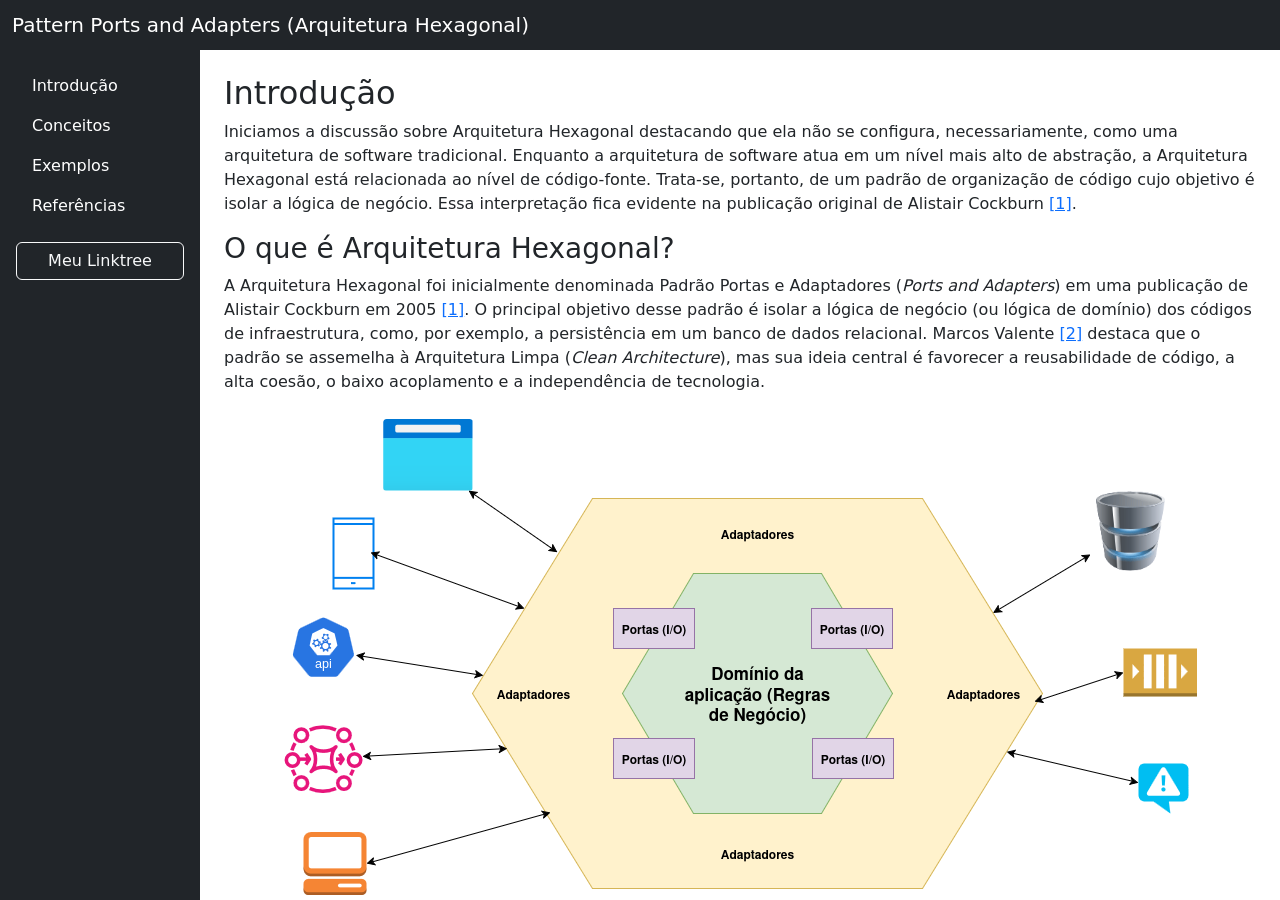
==== hexagonal-architecture/hexagonal-architecture.html @ 10a66207 "renomear diretorio hexagonal-architecture" ====
<!DOCTYPE html>
<html lang="pt-br">

<head>
  <meta charset="UTF-8" />
  <meta name="viewport" content="width=device-width, initial-scale=1.0" />
  <title>Pattern Ports and Adapters</title>
  <link href="https://cdn.jsdelivr.net/npm/bootstrap@5.3.2/dist/css/bootstrap.min.css" rel="stylesheet">
</head>

<body class="d-flex flex-column vh-100">
  <!-- Título fixo -->
  <header class="navbar navbar-dark bg-dark flex-shrink-0">
    <div class="container-fluid">
      <span class="navbar-brand mb-0 h1">Pattern Ports and Adapters (Arquitetura Hexagonal)</span>
    </div>
  </header>

  <div class="d-flex flex-grow-1 overflow-hidden">
    <!-- Sidebar fixa -->
    <nav class="bg-dark text-white p-3 flex-shrink-0" style="width: 200px;">
      <ul class="nav flex-column">
        <li class="nav-item">
          <a class="nav-link text-white" href="#introducao">Introdução</a>
        </li>
        <li class="nav-item">
          <a class="nav-link text-white" href="#conceitos">Conceitos</a>
        </li>
        <li class="nav-item">
          <a class="nav-link text-white" href="#exemplos">Exemplos</a>
        </li>
        <li class="nav-item">
          <a class="nav-link text-white" href="#referencias">Referências</a>
        </li>
        <li class="nav-item">
          <a class="btn btn-outline-light mt-3 w-100" href="https://linktr.ee/ednilsonrossi" target="_blank"
            rel="noopener noreferrer">Meu Linktree</a>
        </li>
      </ul>
    </nav>

    <!-- Conteúdo rolável -->
    <main class="flex-grow-1 overflow-auto p-4">
      <h2 id="introducao">Introdução</h2>
      <p>Iniciamos a discussão sobre Arquitetura Hexagonal destacando que ela não se configura, necessariamente, como
        uma arquitetura de software tradicional. Enquanto a arquitetura de software atua em um nível mais alto de
        abstração, a Arquitetura Hexagonal está relacionada ao nível de código-fonte. Trata-se, portanto, de um padrão
        de organização de código cujo objetivo é isolar a lógica de negócio. Essa interpretação fica evidente na
        publicação original de Alistair Cockburn <a href="#ref1">[1]</a>.</p>

      <h3>O que é Arquitetura Hexagonal?</h3>

      <p>A Arquitetura Hexagonal foi inicialmente denominada Padrão Portas e Adaptadores (<i>Ports and Adapters</i>) em
        uma publicação de Alistair Cockburn em 2005 <a href="#ref1">[1]</a>. O principal objetivo desse padrão é isolar
        a lógica de negócio (ou lógica de domínio) dos códigos de infraestrutura, como, por exemplo, a persistência em
        um banco de dados relacional. Marcos Valente <a href="#ref2">[2]</a> destaca que o padrão se assemelha à
        Arquitetura Limpa (<i>Clean Architecture</i>), mas sua ideia central é favorecer a reusabilidade de código, a
        alta coesão, o baixo acoplamento e a independência de tecnologia.</p>

      <div class="text-center my-4">
        <img src="images/portsandadapters.png" class="img-fluid" alt="Imagem do padrão portas e adaptadores.">
        <p class="mt-2 text-muted">Figura 1: Padrão Portas e Adaptadores</p>
      </div>

      <p>A Figura 1 apresenta a ideia central da Arquitetura Hexagonal. Temos uma camada interna (hexagono) que representa a lógica de negócio. Nessa camada estão as classes de domínio e os casos de uso do sistema. Essa camada deve estar completamente independente de tecnologia ou dependências externas, como por exemplo, não é a lógica de negócio que sabe como persistir em um banco de dados relacional. A persistência é delegada para outra camada, a camada de domínio apenas solicita que o dado seja persistido. Na figura observa-se que existem "portas" de entrada e saída. É por meio dessas portas que o domínio da aplicação interage com elementos externos, ou seja, essas portas viabilizam a comunicação com a camada de domínio.</p>

      <p>Conteúdo da introdução...</p>

      <h2 id="conceitos">Conceitos</h2>
      <p>Conteúdo dos conceitos...</p>

      <h2 id="exemplos">Exemplos</h2>

      <h2 id="exemplos">Referências</h2>
      <p id="ref1">[1] <a href="https://alistair.cockburn.us/hexagonal-architecture">The Hexagonal (Ports & Adapters)
          Architecture</a></p>
      <p id="ref2">[2] <a href="https://engsoftmoderna.info/">Engenharia de Software Moderna</a></p>


    </main>
  </div>

  <script src="https://cdn.jsdelivr.net/npm/bootstrap@5.3.2/dist/js/bootstrap.bundle.min.js"></script>
</body>

</html>
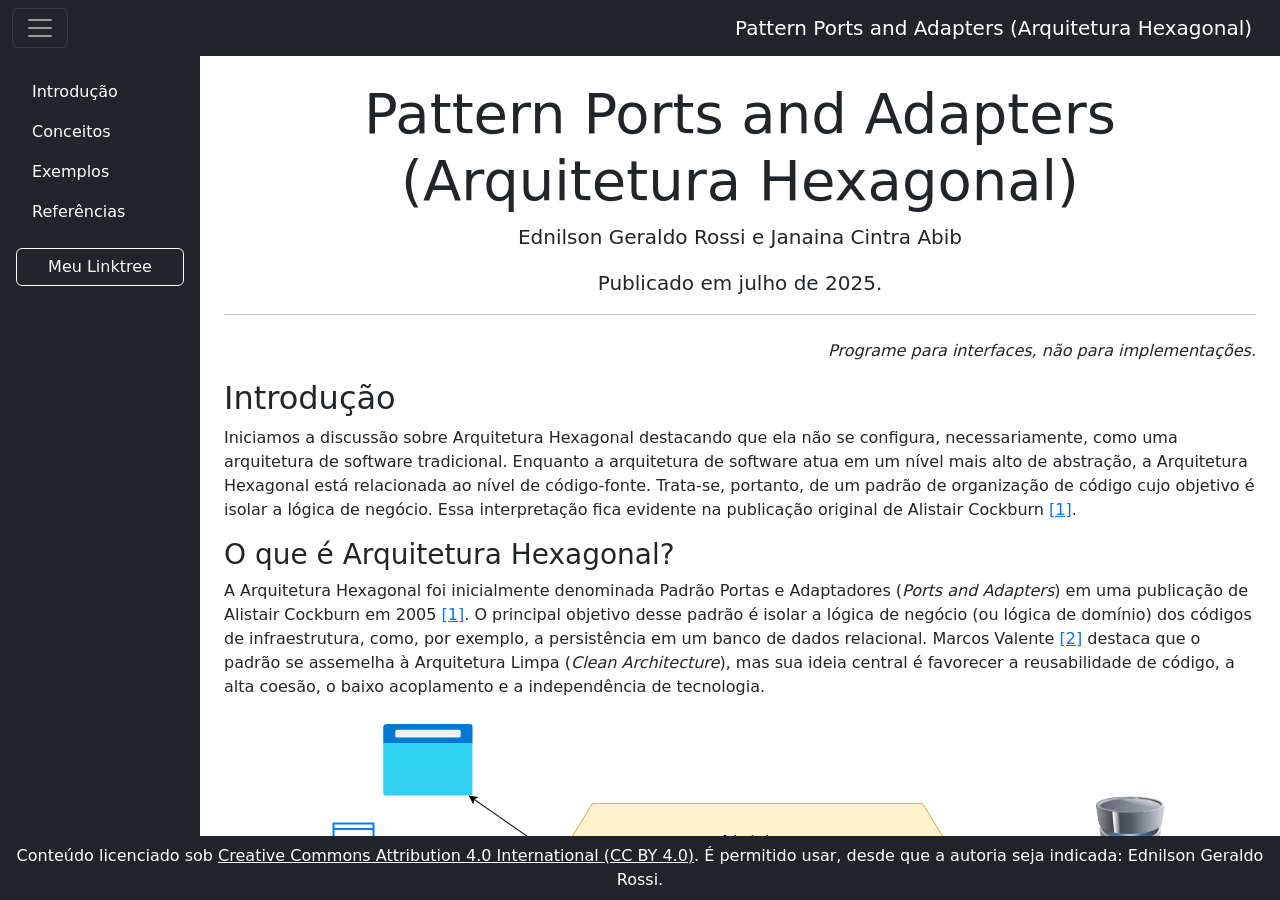
==== commit db9fd974: "atualizacao" ====
--- a/hexagonal-architecture/hexagonal-architecture.html
+++ b/hexagonal-architecture/hexagonal-architecture.html
@@ -9,16 +9,20 @@
 </head>
 
 <body class="d-flex flex-column vh-100">
-  <!-- Título fixo -->
+
+   <!-- Título fixo -->
   <header class="navbar navbar-dark bg-dark flex-shrink-0">
     <div class="container-fluid">
+      <button class="navbar-toggler" type="button" data-bs-toggle="collapse" data-bs-target="#sidebarCollapse" aria-controls="sidebarCollapse" aria-expanded="true" aria-label="Toggle navigation">
+        <span class="navbar-toggler-icon"></span>
+      </button>
       <span class="navbar-brand mb-0 h1">Pattern Ports and Adapters (Arquitetura Hexagonal)</span>
     </div>
   </header>
 
   <div class="d-flex flex-grow-1 overflow-hidden">
-    <!-- Sidebar fixa -->
-    <nav class="bg-dark text-white p-3 flex-shrink-0" style="width: 200px;">
+    <!-- Sidebar visível por padrão -->
+    <nav class="bg-dark text-white p-3 flex-shrink-0 collapse show" id="sidebarCollapse" style="width: 200px;">
       <ul class="nav flex-column">
         <li class="nav-item">
           <a class="nav-link text-white" href="#introducao">Introdução</a>
@@ -33,14 +37,23 @@
           <a class="nav-link text-white" href="#referencias">Referências</a>
         </li>
         <li class="nav-item">
-          <a class="btn btn-outline-light mt-3 w-100" href="https://linktr.ee/ednilsonrossi" target="_blank"
-            rel="noopener noreferrer">Meu Linktree</a>
+          <a class="btn btn-outline-light mt-3 w-100" href="https://linktr.ee/ednilsonrossi" target="_blank" rel="noopener noreferrer">Meu Linktree</a>
         </li>
       </ul>
     </nav>
 
     <!-- Conteúdo rolável -->
     <main class="flex-grow-1 overflow-auto p-4">
+
+      <div class="text-center mb-4">
+        <h1 class="display-4">Pattern Ports and Adapters (Arquitetura Hexagonal)</h1>
+        <p class="lead">Ednilson Geraldo Rossi e Janaina Cintra Abib</p>
+        <p class="lead">Publicado em julho de 2025.</p>
+        <hr>
+      </div>
+
+      <p class="fst-italic text-end">Programe para interfaces, não para implementações.</p>
+
       <h2 id="introducao">Introdução</h2>
       <p>Iniciamos a discussão sobre Arquitetura Hexagonal destacando que ela não se configura, necessariamente, como
         uma arquitetura de software tradicional. Enquanto a arquitetura de software atua em um nível mais alto de
@@ -62,24 +75,70 @@
         <p class="mt-2 text-muted">Figura 1: Padrão Portas e Adaptadores</p>
       </div>
 
-      <p>A Figura 1 apresenta a ideia central da Arquitetura Hexagonal. Temos uma camada interna (hexagono) que representa a lógica de negócio. Nessa camada estão as classes de domínio e os casos de uso do sistema. Essa camada deve estar completamente independente de tecnologia ou dependências externas, como por exemplo, não é a lógica de negócio que sabe como persistir em um banco de dados relacional. A persistência é delegada para outra camada, a camada de domínio apenas solicita que o dado seja persistido. Na figura observa-se que existem "portas" de entrada e saída. É por meio dessas portas que o domínio da aplicação interage com elementos externos, ou seja, essas portas viabilizam a comunicação com a camada de domínio.</p>
+      <p>A Figura 1 apresenta a ideia central da Arquitetura Hexagonal. Há uma camada interna (o hexágono verde) que
+        representa a lógica de negócio (Domínio da Aplicação), onde se encontram as classes de domínio e os casos de uso
+        do sistema. Essa camada deve ser completamente independente de tecnologias ou dependências externas. Por
+        exemplo, não cabe à lógica de negócio definir como persistir dados em um banco de dados relacional; essa
+        responsabilidade é delegada a outra camada. O Domínio da Aplicação apenas solicita que o dado seja persistido,
+        sem conhecer os detalhes dessa operação.</p>
 
-      <p>Conteúdo da introdução...</p>
+      <p>Na figura, observam-se as "portas" de entrada e saída (I/O). É por meio dessas portas que o Domínio da
+        Aplicação interage com elementos externos, viabilizando a comunicação com outras camadas. As portas são
+        utilizadas pelos Adaptadores (o hegágono externo), que possuem dependências externas e de tecnologia, além de
+        conhecerem as portas de entrada e saída do Domínio da Aplicação. Por sua vez, elementos tecnológicos como
+        sistemas gerenciadores de banco de dados, aplicações web, sistemas de mensageria, aplicações móveis, entre
+        outros, comunicam-se com os Adaptadores para solicitar ou fornecer algum serviço ao Domínio da Aplicação.</p>
+
+      <p>Como o Domínio da Aplicação é agnóstico em relação a qualquer tecnologia ou dependência externa, essa camada não é afetada por alterações no ambiente e pode ser migrada para qualquer plataforma que siga as mesmas regras de negócio. Da mesma forma, qualquer mudança de tecnologia — por exemplo, a troca de persistência relacional por não relacional — não impacta a lógica de negócio, sendo necessário apenas criar um adaptador adequado à nova tecnologia de persistência.</p>
+      
+      
+      <h3>Portas</h3>
+
+      <p>As portas são as interfaces utilizadas para a comunicação com as classes do Domínio da Aplicação. Por sua vez, as portas não dependem de tecnologia, estando, por isso, definidas no hexágono interno.</p> 
+      
+      <p>As <b>portas de entrada</b> são interfaces que viabilizam a comunicação do exterior para o interior do Domínio da Aplicação, ou seja, quando algum componente externo precisa que o domínio execute alguma ação. Dessa forma, pode-se dizer que as portas de entrada definem de maneira clara os serviços oferecidos pelo sistema.
+      
+      </p> <p>As <b>portas de saída</b> são interfaces utilizadas para a comunicação do interior do domínio para o exterior, ou seja, quando algum componente do domínio necessita de alguma ação externa, como por exemplo enviar uma mensagem à uma fila.</p>
+
+      <h3>Adaptadores</h3>
+
+      <p>Não é possível desenvolver um sistema sem utilizar alguma tecnologia existente no mundo exterior, seja de comunicação (REST, gRPC etc.), de persistência de dados (SQL, NoSQL etc.) ou de interação com o usuário (web, mobile etc.). Assim, os <b>adaptadores</b> são responsáveis por tratar tanto as requisições do ambiente externo quanto as demandas do Domínio da Aplicação. Eles atuam recebendo chamadas externas e encaminhando-as para os métodos adequados definidos nas portas de entrada. Da mesma forma, recebem chamadas do domínio, por meio das portas de saída, e as direcionam de forma adequada para sistemas externos. Pensando de maneira mais próxima ao código-fonte, pode-se dizer que os adaptadores correspondem às implementações concretas das portas (interfaces).</p>
+
+
+      <h3>Princípio da Resposabilidade Única e a Separação de Interesse</h3>
+
+      <p>É importante perceber que a essência da Arquitetura Hexagonal está fortemente relacionada ao <i>Single Responsibility Principle</i>, sugerido por Uncle Bob <a href="#ref3">[3]</a>, que define que <i>"um componente deve ter apenas uma razão para mudar"</i>. Isso significa, por exemplo, que se algum componente tecnológico do sistema for alterado, não é necessário se preocupar com o Domínio da Aplicação, já que ele é independente e possui um interesse distinto. Dessa forma, observam-se fatores essenciais da Engenharia de Software presentes na Arquitetura Hexagonal: alta coesão e baixo acoplamento.</p>
+
+      <h3>Inversão de Controle (IoC)</h3>
+
+      <p>Um princípio fundamental da Arquitetura Hexagonal é a Inversão de Controle (IoC, do inglês <i>Inversion of Control</i>), que inverte o fluxo de controle em relação aos modelos tradicionais, como a programação procedural. Com esse princípio, o software delega a outros componentes a execução de partes do fluxo. Martin Fowler <a href="#ref4">[4]</a> relembra que o IoC segue o <i>Hollywood Principle: "Don't call us, we'll call you"</i>. Isso ocorre porque as portas de entrada e saída precisam ser implementadas, e o fluxo de controle transita entre os adaptadores e o Domínio da Aplicação por meio dessas portas.</p>
+
 
       <h2 id="conceitos">Conceitos</h2>
       <p>Conteúdo dos conceitos...</p>
 
       <h2 id="exemplos">Exemplos</h2>
 
-      <h2 id="exemplos">Referências</h2>
+      <h2 id="referencias">Referências</h2>
       <p id="ref1">[1] <a href="https://alistair.cockburn.us/hexagonal-architecture">The Hexagonal (Ports & Adapters)
           Architecture</a></p>
-      <p id="ref2">[2] <a href="https://engsoftmoderna.info/">Engenharia de Software Moderna</a></p>
+      <p id="ref2">[2] Marco Tulio Valente. Engenharia de Software Moderna: Princípios e Práticas para Desenvolvimento
+        de Software com Produtividade, Editora: Independente, 2020. <a href="https://engsoftmoderna.info/">(versão
+          aberta e gratuíta em HTML) </a></p>
+
+      <p id="ref3">[3] MARTIN, Robert C. The Single Responsibility Principle. The Clean Code Blog, 08 maio 2014. Disponível em: <a href="https://blog.cleancoder.com/uncle-bob/2014/05/08/SingleReponsibilityPrinciple.html">https://blog.cleancoder.com/uncle-bob/2014/05/08/SingleReponsibilityPrinciple.html.</a></p>
+
+       <p id="ref4">[4] FOWLER, Martin. Inversion of Control. Disponível em: <a href="https://martinfowler.com/bliki/InversionOfControl.html">https://martinfowler.com/bliki/InversionOfControl.html.</a></p>
 
 
     </main>
   </div>
 
+  </div> <!-- Fim do conteúdo principal -->
+<footer class="bg-dark text-white text-center py-2 mt-auto">
+  Conteúdo licenciado sob <a href="https://creativecommons.org/licenses/by/4.0/" target="_blank" rel="noopener noreferrer" class="text-white text-decoration-underline">Creative Commons Attribution 4.0 International (CC BY 4.0)</a>. É permitido usar, desde que a autoria seja indicada: Ednilson Geraldo Rossi.
+</footer>
+
   <script src="https://cdn.jsdelivr.net/npm/bootstrap@5.3.2/dist/js/bootstrap.bundle.min.js"></script>
 </body>
 
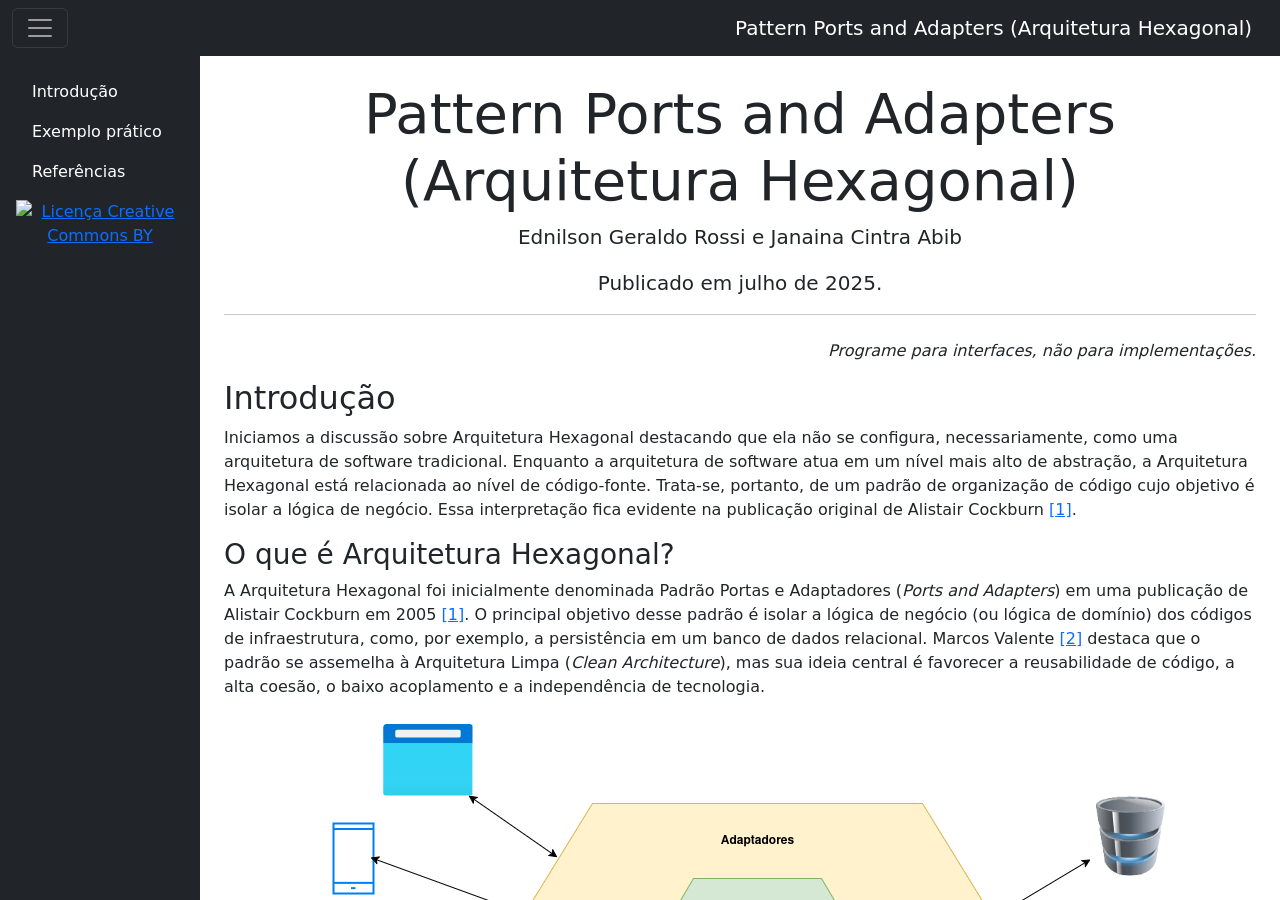
==== commit b054f39c: "atualizacao" ====
--- a/hexagonal-architecture/hexagonal-architecture.html
+++ b/hexagonal-architecture/hexagonal-architecture.html
@@ -6,14 +6,16 @@
   <meta name="viewport" content="width=device-width, initial-scale=1.0" />
   <title>Pattern Ports and Adapters</title>
   <link href="https://cdn.jsdelivr.net/npm/bootstrap@5.3.2/dist/css/bootstrap.min.css" rel="stylesheet">
+  <link href="https://cdn.jsdelivr.net/npm/prismjs/themes/prism.min.css" rel="stylesheet" />
 </head>
 
 <body class="d-flex flex-column vh-100">
 
-   <!-- Título fixo -->
+  <!-- Título fixo -->
   <header class="navbar navbar-dark bg-dark flex-shrink-0">
     <div class="container-fluid">
-      <button class="navbar-toggler" type="button" data-bs-toggle="collapse" data-bs-target="#sidebarCollapse" aria-controls="sidebarCollapse" aria-expanded="true" aria-label="Toggle navigation">
+      <button class="navbar-toggler" type="button" data-bs-toggle="collapse" data-bs-target="#sidebarCollapse"
+        aria-controls="sidebarCollapse" aria-expanded="true" aria-label="Toggle navigation">
         <span class="navbar-toggler-icon"></span>
       </button>
       <span class="navbar-brand mb-0 h1">Pattern Ports and Adapters (Arquitetura Hexagonal)</span>
@@ -28,25 +30,32 @@
           <a class="nav-link text-white" href="#introducao">Introdução</a>
         </li>
         <li class="nav-item">
-          <a class="nav-link text-white" href="#conceitos">Conceitos</a>
-        </li>
-        <li class="nav-item">
-          <a class="nav-link text-white" href="#exemplos">Exemplos</a>
+          <a class="nav-link text-white" href="#exemplo">Exemplo prático</a>
         </li>
         <li class="nav-item">
           <a class="nav-link text-white" href="#referencias">Referências</a>
         </li>
+        <!--
         <li class="nav-item">
-          <a class="btn btn-outline-light mt-3 w-100" href="https://linktr.ee/ednilsonrossi" target="_blank" rel="noopener noreferrer">Meu Linktree</a>
+          <a class="btn btn-outline-light mt-3 w-100" href="https://linktr.ee/ednilsonrossi" target="_blank"
+            rel="noopener noreferrer">Meu Linktree</a>
         </li>
+      -->
       </ul>
+      <div class="mt-auto text-center">
+        <a href="https://creativecommons.org/licenses/by/4.0/" target="_blank" rel="noopener noreferrer">
+          <img src="https://licensebuttons.net/l/by/4.0/88x31.png" alt="Licença Creative Commons BY"
+            class="img-fluid my-2">
+        </a>
+
+      </div>
     </nav>
 
     <!-- Conteúdo rolável -->
     <main class="flex-grow-1 overflow-auto p-4">
 
       <div class="text-center mb-4">
-        <h1 class="display-4">Pattern Ports and Adapters (Arquitetura Hexagonal)</h1>
+        <h1 class="display-4">Pattern Ports and Adapters <br>(Arquitetura Hexagonal)</h1>
         <p class="lead">Ednilson Geraldo Rossi e Janaina Cintra Abib</p>
         <p class="lead">Publicado em julho de 2025.</p>
         <hr>
@@ -62,7 +71,6 @@
         publicação original de Alistair Cockburn <a href="#ref1">[1]</a>.</p>
 
       <h3>O que é Arquitetura Hexagonal?</h3>
-
       <p>A Arquitetura Hexagonal foi inicialmente denominada Padrão Portas e Adaptadores (<i>Ports and Adapters</i>) em
         uma publicação de Alistair Cockburn em 2005 <a href="#ref1">[1]</a>. O principal objetivo desse padrão é isolar
         a lógica de negócio (ou lógica de domínio) dos códigos de infraestrutura, como, por exemplo, a persistência em
@@ -89,35 +97,205 @@
         sistemas gerenciadores de banco de dados, aplicações web, sistemas de mensageria, aplicações móveis, entre
         outros, comunicam-se com os Adaptadores para solicitar ou fornecer algum serviço ao Domínio da Aplicação.</p>
 
-      <p>Como o Domínio da Aplicação é agnóstico em relação a qualquer tecnologia ou dependência externa, essa camada não é afetada por alterações no ambiente e pode ser migrada para qualquer plataforma que siga as mesmas regras de negócio. Da mesma forma, qualquer mudança de tecnologia — por exemplo, a troca de persistência relacional por não relacional — não impacta a lógica de negócio, sendo necessário apenas criar um adaptador adequado à nova tecnologia de persistência.</p>
-      
-      
+      <p>Como o Domínio da Aplicação é agnóstico em relação a qualquer tecnologia ou dependência externa, essa camada
+        não é afetada por alterações no ambiente e pode ser migrada para qualquer plataforma que siga as mesmas regras
+        de negócio. Da mesma forma, qualquer mudança de tecnologia — por exemplo, a troca de persistência relacional por
+        não relacional — não impacta a lógica de negócio, sendo necessário apenas criar um adaptador adequado à nova
+        tecnologia de persistência.</p>
+
       <h3>Portas</h3>
-
-      <p>As portas são as interfaces utilizadas para a comunicação com as classes do Domínio da Aplicação. Por sua vez, as portas não dependem de tecnologia, estando, por isso, definidas no hexágono interno.</p> 
-      
-      <p>As <b>portas de entrada</b> são interfaces que viabilizam a comunicação do exterior para o interior do Domínio da Aplicação, ou seja, quando algum componente externo precisa que o domínio execute alguma ação. Dessa forma, pode-se dizer que as portas de entrada definem de maneira clara os serviços oferecidos pelo sistema.
-      
-      </p> <p>As <b>portas de saída</b> são interfaces utilizadas para a comunicação do interior do domínio para o exterior, ou seja, quando algum componente do domínio necessita de alguma ação externa, como por exemplo enviar uma mensagem à uma fila.</p>
+      <p>As portas são as interfaces utilizadas para a comunicação com as classes do Domínio da Aplicação. Por sua vez,
+        as portas não dependem de tecnologia, estando, por isso, definidas no hexágono interno.</p>
+
+      <p>As <b>portas de entrada</b> são interfaces que viabilizam a comunicação do exterior para o interior do Domínio
+        da Aplicação, ou seja, quando algum componente externo precisa que o domínio execute alguma ação. Dessa forma,
+        pode-se dizer que as portas de entrada definem de maneira clara os serviços oferecidos pelo sistema.
+
+      </p>
+      <p>As <b>portas de saída</b> são interfaces utilizadas para a comunicação do interior do domínio para o exterior,
+        ou seja, quando algum componente do domínio necessita de alguma ação externa, como por exemplo enviar uma
+        mensagem à uma fila.</p>
 
       <h3>Adaptadores</h3>
-
-      <p>Não é possível desenvolver um sistema sem utilizar alguma tecnologia existente no mundo exterior, seja de comunicação (REST, gRPC etc.), de persistência de dados (SQL, NoSQL etc.) ou de interação com o usuário (web, mobile etc.). Assim, os <b>adaptadores</b> são responsáveis por tratar tanto as requisições do ambiente externo quanto as demandas do Domínio da Aplicação. Eles atuam recebendo chamadas externas e encaminhando-as para os métodos adequados definidos nas portas de entrada. Da mesma forma, recebem chamadas do domínio, por meio das portas de saída, e as direcionam de forma adequada para sistemas externos. Pensando de maneira mais próxima ao código-fonte, pode-se dizer que os adaptadores correspondem às implementações concretas das portas (interfaces).</p>
-
+      <p>Não é possível desenvolver um sistema sem utilizar alguma tecnologia existente no mundo exterior, seja de
+        comunicação (REST, gRPC etc.), de persistência de dados (SQL, NoSQL etc.) ou de interação com o usuário (web,
+        mobile etc.). Assim, os <b>adaptadores</b> são responsáveis por tratar tanto as requisições do ambiente externo
+        quanto as demandas do Domínio da Aplicação. Eles atuam recebendo chamadas externas e encaminhando-as para os
+        métodos adequados definidos nas portas de entrada. Da mesma forma, recebem chamadas do domínio, por meio das
+        portas de saída, e as direcionam de forma adequada para sistemas externos. Pensando de maneira mais próxima ao
+        código-fonte, pode-se dizer que os adaptadores correspondem às implementações concretas das portas (interfaces).
+      </p>
 
       <h3>Princípio da Resposabilidade Única e a Separação de Interesse</h3>
-
-      <p>É importante perceber que a essência da Arquitetura Hexagonal está fortemente relacionada ao <i>Single Responsibility Principle</i>, sugerido por Uncle Bob <a href="#ref3">[3]</a>, que define que <i>"um componente deve ter apenas uma razão para mudar"</i>. Isso significa, por exemplo, que se algum componente tecnológico do sistema for alterado, não é necessário se preocupar com o Domínio da Aplicação, já que ele é independente e possui um interesse distinto. Dessa forma, observam-se fatores essenciais da Engenharia de Software presentes na Arquitetura Hexagonal: alta coesão e baixo acoplamento.</p>
+      <p>É importante perceber que a essência da Arquitetura Hexagonal está fortemente relacionada ao <i>Single
+          Responsibility Principle</i>, sugerido por Uncle Bob <a href="#ref3">[3]</a>, que define que <i>"um componente
+          deve ter apenas uma razão para mudar"</i>. Isso significa, por exemplo, que se algum componente tecnológico do
+        sistema for alterado, não é necessário se preocupar com o Domínio da Aplicação, já que ele é independente e
+        possui um interesse distinto. Dessa forma, observam-se fatores essenciais da Engenharia de Software presentes na
+        Arquitetura Hexagonal: alta coesão e baixo acoplamento.</p>
 
       <h3>Inversão de Controle (IoC)</h3>
-
-      <p>Um princípio fundamental da Arquitetura Hexagonal é a Inversão de Controle (IoC, do inglês <i>Inversion of Control</i>), que inverte o fluxo de controle em relação aos modelos tradicionais, como a programação procedural. Com esse princípio, o software delega a outros componentes a execução de partes do fluxo. Martin Fowler <a href="#ref4">[4]</a> relembra que o IoC segue o <i>Hollywood Principle: "Don't call us, we'll call you"</i>. Isso ocorre porque as portas de entrada e saída precisam ser implementadas, e o fluxo de controle transita entre os adaptadores e o Domínio da Aplicação por meio dessas portas.</p>
-
-
-      <h2 id="conceitos">Conceitos</h2>
-      <p>Conteúdo dos conceitos...</p>
-
-      <h2 id="exemplos">Exemplos</h2>
+      <p>Um princípio fundamental da Arquitetura Hexagonal é a Inversão de Controle (IoC, do inglês <i>Inversion of
+          Control</i>), que inverte o fluxo de controle em relação aos modelos tradicionais, como a programação
+        procedural. Com esse princípio, o software delega a outros componentes a execução de partes do fluxo. Martin
+        Fowler <a href="#ref4">[4]</a> relembra que o IoC segue o <i>Hollywood Principle: "Don't call us, we'll call
+          you"</i>. Isso ocorre porque as portas de entrada e saída precisam ser implementadas, e o fluxo de controle
+        transita entre os adaptadores e o Domínio da Aplicação por meio dessas portas.</p>
+
+
+      <h2 id="exemplo">Exemplo prático</h2>
+      <p>Para ilustrar a Arquitetura Hexagonal, apresenta-se e discute-se o desenvolvimento de uma aplicação completa.
+        Neste exemplo, são utilizados a linguagem de programação Java, o framework Spring e o banco de dados em memória
+        H2. Contudo, destaca-se que o padrão Portas e Adaptadores é agnóstico em relação à tecnologia, ou seja, pode ser
+        implementado em outras linguagens e plataformas.</p>
+
+      <h3>Problema</h3>
+      <p>O problema apresentado consiste na necessidade de criar um sistema gerenciador de tarefas. Cada tarefa possui
+        um título e um estado atual. Os possíveis estados da tarefa são: pendente, em progresso, completa e cancelada.
+        Como regra de negócio, define-se que uma tarefa pode mudar do estado pendente para em progresso e, de em
+        progresso, para completa. Ou seja, a tarefa "sabe" qual é o seu estado e muda de estado quando solicitado.
+        Também é possível solicitar, de forma direta, que uma tarefa seja marcada como completa ou cancelada.</p>
+
+      <p>O sistema oferece as seguintes funcionalidades:</p>
+      <ul>
+        <li>Criar uma nova tarefa.</li>
+        <li>Alterar o estado de uma tarefa.</li>
+        <li>Indicar que uma tarefa foi concluída.</li>
+        <li>Indicar que uma tarefa foi cancelada.</li>
+        <li>Recuperar uma tarefa.</li>
+        <li>Recuperar as tarefas não finalizadas (pendentes e em progresso).</li>
+      </ul>
+
+      <h3>Solução</h3>
+      <p>Observa-se no problema que existe uma regra de negócio específica para a alteração dos estados de uma tarefa.
+        Para a solução, é necessário um repositório de dados, que, em um primeiro momento, será implementado como uma
+        lista encadeada em memória. Também é necessária uma forma de interação com o sistema; optou-se por desenvolver
+        uma API REST, permitindo que a interação seja realizada por meio de chamadas HTTP. A Figura 2 apresenta a
+        solução inicial proposta, estruturada segundo a Arquitetura Hexagonal.</p>
+
+      <div class="text-center my-4">
+        <img src="images/soluction1.png" class="img-fluid" alt="Arquitetura proposta para solução do problema.">
+        <p class="mt-2 text-muted">Figura 2: Arquitetura proposta.</p>
+      </div>
+
+      <p>No hexágono interno são implementadas todas as regras de negócio, sem qualquer dependência de tecnologia. Como
+        se optou pelo uso do framework Spring, deve-se garantir que essa dependência não seja embutida no Domínio da
+        Aplicação, mantendo-o focado exclusivamente nas regras de negócio. Na figura, são apresentadas duas portas, que
+        serão implementadas como <code>interfaces</code> na linguagem de programação. São elas:
+        <code>TaskInputPort</code>, que representa a porta de entrada, e <code>TaskRepositoryPort</code>, que é a porta
+        de saída responsável pela persistência dos dados da aplicação. Existem ainda dois adaptadores: o
+        <code>ControllerAdapter</code>, que adapta as chamadas REST recebidas pela API para o domínio, e o
+        <code>DataMemoryAdapter</code>, responsável pela persistência dos dados usando, nesta proposta, uma lista em
+        memória.
+      </p>
+
+      <h3>Hands On</h3>
+      <p>Como a proposta é a implementação usando o framework Spring, inicializou-se um projeto usando <a
+          href="https://start.spring.io/">Spring Initializr</a> conforme apresenta a Figura 3. Após a criação do projeto
+        o mesmo foi importado para o IDE.</p>
+
+      <div class="text-center my-4">
+        <img src="images/initializr.png" class="img-fluid"
+          alt="Criação de projeto e indicação de dependências no Spring Initializr.">
+        <p class="mt-2 text-muted">Figura 3: Criação do projeto Spring.</p>
+      </div>
+
+      <p>Inicialmente, é necessário analisar o Domínio da Aplicação e os casos de uso. Foi criado um pacote
+        <code>core</code> para representar o hexágono interno, ou seja, o Domínio da Aplicação. Esse pacote possui, como
+        subpacotes, <code>application</code>, que representa os serviços ou casos de uso da aplicação;
+        <code>domain</code>, que inclui as classes que definem o domínio da aplicação; e <code>ports</code>, que contém
+        as portas de entrada e saída do domínio. A Figura 4 apresenta a estrutura completa de pacotes da aplicação;
+        contudo, nesta seção, o foco deve ser dado ao pacote <code>core</code>.
+      </p>
+
+      <div class="text-center my-4">
+        <img src="images/pakages.png" class="img-fluid" alt="Pacotes da estrutura do projeto.">
+        <p class="mt-2 text-muted">Figura 4: Estrutura de pacotes.</p>
+      </div>
+
+      <p>Considerando conceitos do DDD (<i>Domain-Driven Design</i>), entende-se que as entidades devem ser
+        identificáveis, ou seja, devem possuir um identificador único. Em nossa solução, existe apenas a entidade
+        <code>Task</code> (tarefa), que possui os atributos <code>id</code>, <code>título</code> e <code>estado</code>.
+        Abaixo, apresenta-se a definição dessa classe:
+      </p>
+
+      <pre>
+        <code class="language-java">
+package io.github.ednilsonrossi.hexagonal_todoapp.core.domain;
+
+import java.util.Objects;
+
+public class Task {
+    private Long taskId;
+    private String title;
+    private Status status;
+
+    public Task() {
+        this.taskId = -1L;
+        this.status = Status.PENDING;
+    }
+
+    public Task(String title) {
+        this();
+        this.title = title.toUpperCase();
+    }
+
+    public Task(String title, Status status) {
+        this(title);
+        this.status = status;
+    }
+
+    public Task(Long id, String title, Status status) {
+        this(title, status);
+        this.taskId = id;
+    }
+
+    public void changeTaskStatus() {
+        status = status.next();
+    }
+
+    public void finishTask() {
+        status = Status.COMPLETED;
+    }
+
+    public void cancelTask() {
+        status = Status.CANCELED;
+    }
+
+    public void setTitle(String title) {
+        this.title = title.toUpperCase();
+    }
+
+    public void setStatus(Status status) {
+        this.status = status;
+    }
+
+    public Long getId() {
+        return taskId;
+    }
+
+    public String getTitle() {
+        return title;
+    }
+
+    public Status getStatus() {
+        return status;
+    }
+
+    @Override
+    public boolean equals(Object o) {
+        if (o == null || getClass() != o.getClass()) return false;
+        Task task = (Task) o;
+        return Objects.equals(taskId, task.taskId);
+    }
+
+    @Override
+    public int hashCode() {
+        return Objects.hashCode(taskId);
+    }
+}
+        </code>
+      </pre>
 
       <h2 id="referencias">Referências</h2>
       <p id="ref1">[1] <a href="https://alistair.cockburn.us/hexagonal-architecture">The Hexagonal (Ports & Adapters)
@@ -126,20 +304,23 @@
         de Software com Produtividade, Editora: Independente, 2020. <a href="https://engsoftmoderna.info/">(versão
           aberta e gratuíta em HTML) </a></p>
 
-      <p id="ref3">[3] MARTIN, Robert C. The Single Responsibility Principle. The Clean Code Blog, 08 maio 2014. Disponível em: <a href="https://blog.cleancoder.com/uncle-bob/2014/05/08/SingleReponsibilityPrinciple.html">https://blog.cleancoder.com/uncle-bob/2014/05/08/SingleReponsibilityPrinciple.html.</a></p>
-
-       <p id="ref4">[4] FOWLER, Martin. Inversion of Control. Disponível em: <a href="https://martinfowler.com/bliki/InversionOfControl.html">https://martinfowler.com/bliki/InversionOfControl.html.</a></p>
-
+      <p id="ref3">[3] MARTIN, Robert C. The Single Responsibility Principle. The Clean Code Blog, 08 maio 2014.
+        Disponível em: <a
+          href="https://blog.cleancoder.com/uncle-bob/2014/05/08/SingleReponsibilityPrinciple.html">https://blog.cleancoder.com/uncle-bob/2014/05/08/SingleReponsibilityPrinciple.html.</a>
+      </p>
+
+      <p id="ref4">[4] FOWLER, Martin. Inversion of Control. Disponível em: <a
+          href="https://martinfowler.com/bliki/InversionOfControl.html">https://martinfowler.com/bliki/InversionOfControl.html.</a>
+      </p>
 
     </main>
   </div>
 
-  </div> <!-- Fim do conteúdo principal -->
-<footer class="bg-dark text-white text-center py-2 mt-auto">
-  Conteúdo licenciado sob <a href="https://creativecommons.org/licenses/by/4.0/" target="_blank" rel="noopener noreferrer" class="text-white text-decoration-underline">Creative Commons Attribution 4.0 International (CC BY 4.0)</a>. É permitido usar, desde que a autoria seja indicada: Ednilson Geraldo Rossi.
-</footer>
-
   <script src="https://cdn.jsdelivr.net/npm/bootstrap@5.3.2/dist/js/bootstrap.bundle.min.js"></script>
+  <script src="https://cdn.jsdelivr.net/npm/prismjs/prism.min.js"></script>
+  <script src="https://cdn.jsdelivr.net/npm/prismjs/components/prism-java.min.js"></script>
+
+
 </body>
 
 </html>
